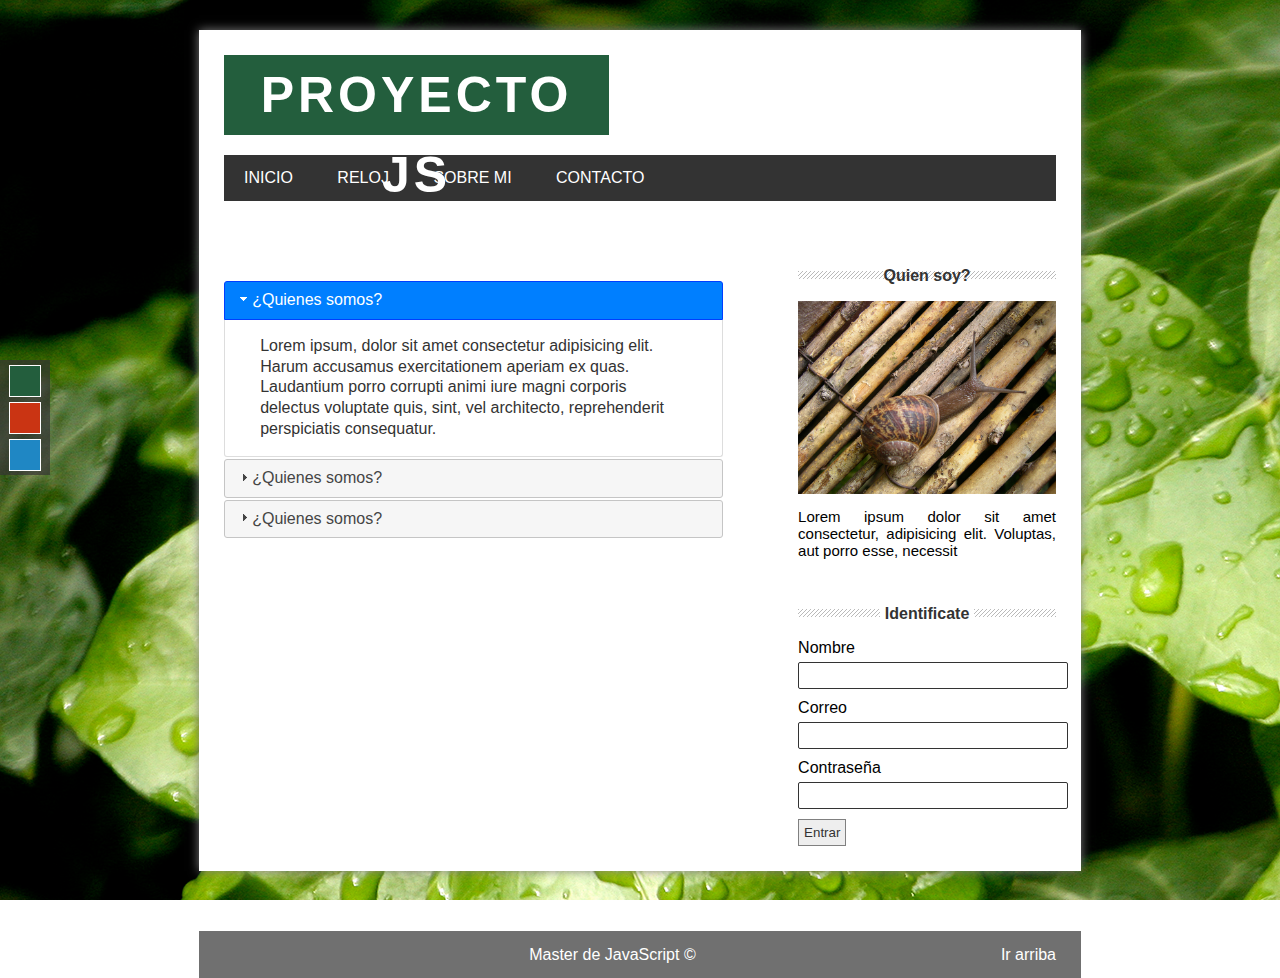
==== about.html @ 81c958e3 "Inicio del proyecto" ====
<!DOCTYPE html>
<html lang="es">
<head>
    <meta charset="UTF-8">
    <meta name="viewport" content="width=device-width, initial-scale=1.0">

    
    <link rel="stylesheet" href="css/styles.css">
    <link id="theme" rel="stylesheet" href="css/green.css">
    <script src="https://ajax.googleapis.com/ajax/libs/jquery/3.1.1/jquery.min.js"></script>
		<link rel="stylesheet" href="jquery-ui/jquery-ui.min.css" />
		<link rel="stylesheet" href="jquery-ui/jquery-ui.structure.min.css" />
		<link rel="stylesheet" href="jquery-ui/jquery-ui.theme.min.css" />
		<script type="text/javascript" src="jquery-ui/jquery-ui.min.js"></script>

  
  <script src="js/main.js"></script>
    <title>Document</title>
</head>
<body>
<div id="selector-theme">
<div id="to-green"></div>
<div id="to-red"></div>
<div id="to-blue"></div>
</div>

    <!--Cabecera-->


    <section id="global">
        <header>
            <div id="logo">
               <h1>Proyecto JS</h1>
            </div>
            <div class="clearfix"></div>
        <nav id="menu">
            <ul >
               <li><a href="index.html">Inicio</a></li>
               <li><a href="reloj.html">Reloj</a></li>
               <li><a href="about.html">Sobre mi</a></li>
               <li><a href="contact.html">Contacto</a></li>
            </ul>
        </nav>
        </header>
  
       
            <section id="content">
                <div id="box">
                   <div id="acordeon">
                    <h3>¿Quienes somos?</h3>
                    <div>
                        <p>Lorem ipsum, dolor sit amet consectetur adipisicing elit. Harum accusamus exercitationem aperiam ex quas. Laudantium porro corrupti animi iure magni corporis delectus voluptate quis, sint, vel architecto, reprehenderit perspiciatis consequatur.</p>
                    </div>
                    <h3>¿Quienes somos?</h3>
                    <div>
                        <p>Lorem ipsum, dolor sit amet consectetur adipisicing elit. Harum accusamus exercitationem aperiam ex quas. Laudantium porro corrupti animi iure magni corporis delectus voluptate quis, sint, vel architecto, reprehenderit perspiciatis consequatur.</p>
                    </div>
                    <h3>¿Quienes somos?</h3>
                    <div>
                        <p>Lorem ipsum, dolor sit amet consectetur adipisicing elit. Harum accusamus exercitationem aperiam ex quas. Laudantium porro corrupti animi iure magni corporis delectus voluptate quis, sint, vel architecto, reprehenderit perspiciatis consequatur.</p>
                    </div>
                   </div>
                </div>
                
                <aside id="sidebar">
                    <div id="about">
                       <span><h4>Quien soy?</h4></span>
                       <img src="img/caracol.jpg" alt="">
                       <p>Lorem ipsum dolor sit amet consectetur, adipisicing elit. Voluptas, aut porro esse, necessit</p>
                    </div>      
                    <div id="login">
						<h4><span>Identificate</span></h4>
						<form>
							<label for="name">
								Nombre
							</label>
							<input type="text" name="name" id="form_name"/>

							<label for="email">
								Correo
							</label>
							<input type="text" name="email" id="form_email"/>

							<label for="password">
								Contraseña
							</label>
							<input type="password" name="password" id="form_password" />

							<input type="submit" value="Entrar" />
						</form>
					</div>          
                </aside>
                <div class="clearfix"></div>
            </section>
            
      
       
    </section>


    <footer>
        Master de JavaScript ©<a href="" class="subir">Ir arriba</a>
    </footer>

    
</body>
</html>
---- css/styles.css ----
*{
    margin: 0px;
    padding: 0px;
    list-style: none;
}
.clearfix{
    float: none;
    clear: both;
}

#global{
    width: 65%;
    margin: 0px auto;
    margin-top: 30px;
    background: white;
    padding: 25px;
    box-shadow: 0px 0px 10px gray;
}
#logo{
    font-family: Verdana, Arial;
    font-size: 25px;
    letter-spacing: 4px;   
    color: white;
    text-align: center;
    width: 385px;
    height: 80px;
    float: left;
    margin-bottom: 20px;
    line-height: 80px;
    text-transform: uppercase;
}
#menu{
    font-family: Arial, Helvetica, sans-serif;
    background: #333;
    width: 100%;
    text-transform: uppercase;
    margin-bottom: 20px;

}
#menu ul{
    line-height: 46px;
    list-style: none;
}
#menu li{
    height: 46px;
    display: inline-block;
    transition: all 300ms;
    
}


#menu a{
    color: white;
    display: block;
    text-decoration: none;
    padding-left: 20px;
    padding-right: 20px;
}
.post{
    padding: 5px;
    text-align: justify;
}

#post{
    width: 60%;
    float: left;
    font-family: Arial, Helvetica, sans-serif;
    clear: both;
}
.post h2{
    font-size: 30px;
    color: #333;

}
.post .date{
    display: block;
    color: gray;
    margin-top: 10px;
}
.post p{
    margin-top: 10px;
    margin-bottom: 20px;
    line-height: 25px;
}
.button-more{
    font-size: 14px;
    text-align: center;
    display: block;
    padding: 15px;
    
    color: white;
    width: 60px;
    float: auto;
    text-decoration: none;
    margin-top: 10px;
    margin-bottom: 20px;

}

#sidebar{
    font-family: Arial, Helvetica, sans-serif;
    width: 31%;
    float: right;
}

#sidebar h4{
    margin-top: 50px;
    margin-bottom: 20px;
    text-align: center;
    line-height: 10px;
    color: #333;
    background: url(../img/lines.png) repeat-x;
}
#sidebar h4 span{
    background: white;
    padding: 5px;

}

#sidebar img{
    width: 100%;
}

#sidebar p{
    margin-top: 10px;
    font-size: 15px;
    text-align: justify;
}

form input[type="password"],
form input[type="text"],
form input[type="email"],
form input[type="number"],
select {
   padding: 5px;
   border-radius: 2px;
   border: 1px solid #333;
   width: 100%;
   margin-bottom: 10px;
   margin-top: 5px;

}

form input[type="submit"]{
    background: #eee;
    padding: 5px;
    border: 1px solid gray;
    color: #333;
    cursor: pointer;
}

footer{
    font-family: Arial, Helvetica, sans-serif;
    color: white;
    height: 47px;
    background: rgba(51, 51, 51, 0.70);
    margin: 0px auto;
    width: 65%;
    padding-left: 25px;
    padding-right: 25px;
    margin-top: 60px;
    line-height: 47px;
    text-align: center;
}

.bx-wrapper, .bx-viewport{
    height: 300px !important;
    
}
#selector-theme{
position: fixed;
top: 40%;
background: rgba(51, 51, 51, 0.7);
height: 115px;
width: 50px;
}

#to-green,
#to-red,
#to-blue{
    width: 30px;
    height: 30px;
    border: 1px solid white;
    display: block;
    margin: 0px auto;
    margin-top: 5px;
    margin-bottom: 5px;
    cursor: pointer;
}

#to-green{
    background: #235e3d;
}
#to-red{
    background: #ca3413;
}

#to-blue{
    
    background: #1f87c4;
}
.subir{
    color: white;
    text-decoration: none;
    display: block;
    float: right;
}
#box{
    width: 60%;
    float: left;
    margin-top: 40px;
}

#acordeon{
    margin-top: 20px;
}

#reloj{
    font-size: 40px;
    font-weight: bold;
    font-family: Arial, Helvetica, sans-serif;
    color: #333;
    border: 5px dashed #333;
    width: 45%;
    padding: 30px;
    margin: 0 auto;
}

#form_contact{
    width: 80%;
    margin-top: 15px;
    font-family: Arial, Helvetica, sans-serif;   
}

#form_contact label{
 width: 100%;
 display: block;
 margin-top: 5px;
}

.form-error{
    background: #ff0000d4;
    color: white;
    font-size: 14px;
    width: 100%;
  
    height: 100%;
    text-align: center;
}
---- css/green.css ----
body{
    background-image: url(../img/hojas.jpg);
    background-attachment:fixed ;
}
#logo{   
    background-color: #235e3d;
  }

#menu ul li:hover{
    background: #235e3d;
}

.button-more{
    background: #235e3d;
}
.button-more:hover{
    background: #0f291a;
}
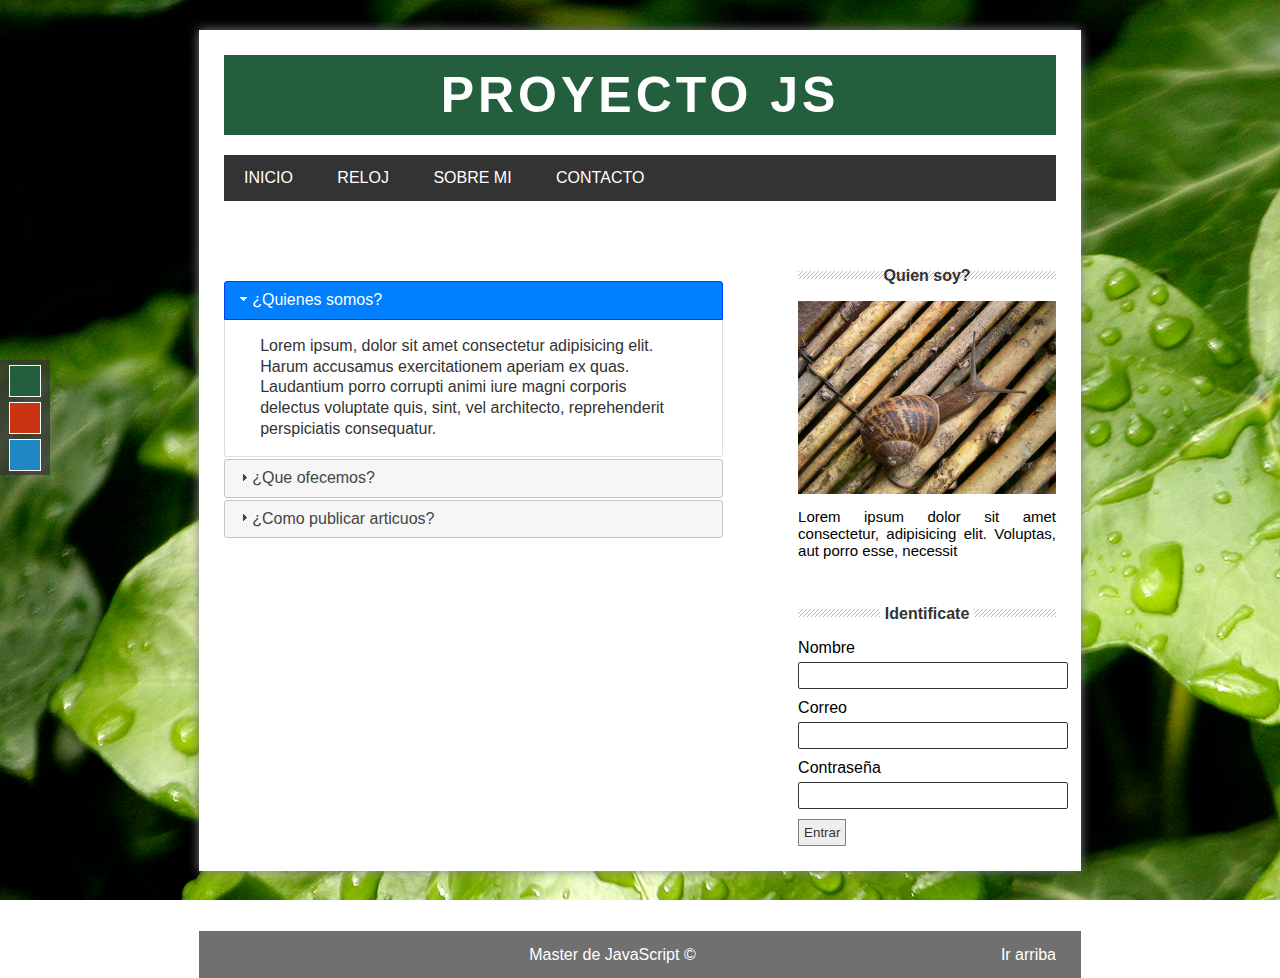
==== commit f0f88dc7: "Camio titulos en about , estilos diferentes para tiempo, cambio de titulos en articulos, cambios en " ====
--- a/about.html
+++ b/about.html
@@ -51,11 +51,11 @@
                     <div>
                         <p>Lorem ipsum, dolor sit amet consectetur adipisicing elit. Harum accusamus exercitationem aperiam ex quas. Laudantium porro corrupti animi iure magni corporis delectus voluptate quis, sint, vel architecto, reprehenderit perspiciatis consequatur.</p>
                     </div>
-                    <h3>¿Quienes somos?</h3>
+                    <h3>¿Que ofecemos?</h3>
                     <div>
                         <p>Lorem ipsum, dolor sit amet consectetur adipisicing elit. Harum accusamus exercitationem aperiam ex quas. Laudantium porro corrupti animi iure magni corporis delectus voluptate quis, sint, vel architecto, reprehenderit perspiciatis consequatur.</p>
                     </div>
-                    <h3>¿Quienes somos?</h3>
+                    <h3>¿Como publicar articuos?</h3>
                     <div>
                         <p>Lorem ipsum, dolor sit amet consectetur adipisicing elit. Harum accusamus exercitationem aperiam ex quas. Laudantium porro corrupti animi iure magni corporis delectus voluptate quis, sint, vel architecto, reprehenderit perspiciatis consequatur.</p>
                     </div>
--- a/css/styles.css
+++ b/css/styles.css
@@ -22,7 +22,7 @@
     letter-spacing: 4px;   
     color: white;
     text-align: center;
-    width: 385px;
+    width: 100%;
     height: 80px;
     float: left;
     margin-bottom: 20px;
@@ -246,4 +246,11 @@
   
     height: 100%;
     text-align: center;
+}
+#box h1 {
+font-size: 50px;
+font-family: Cambria, Cochin, Georgia, Times, 'Times New Roman', serif;
+}
+#box h4{
+    font-size: 25px;
 }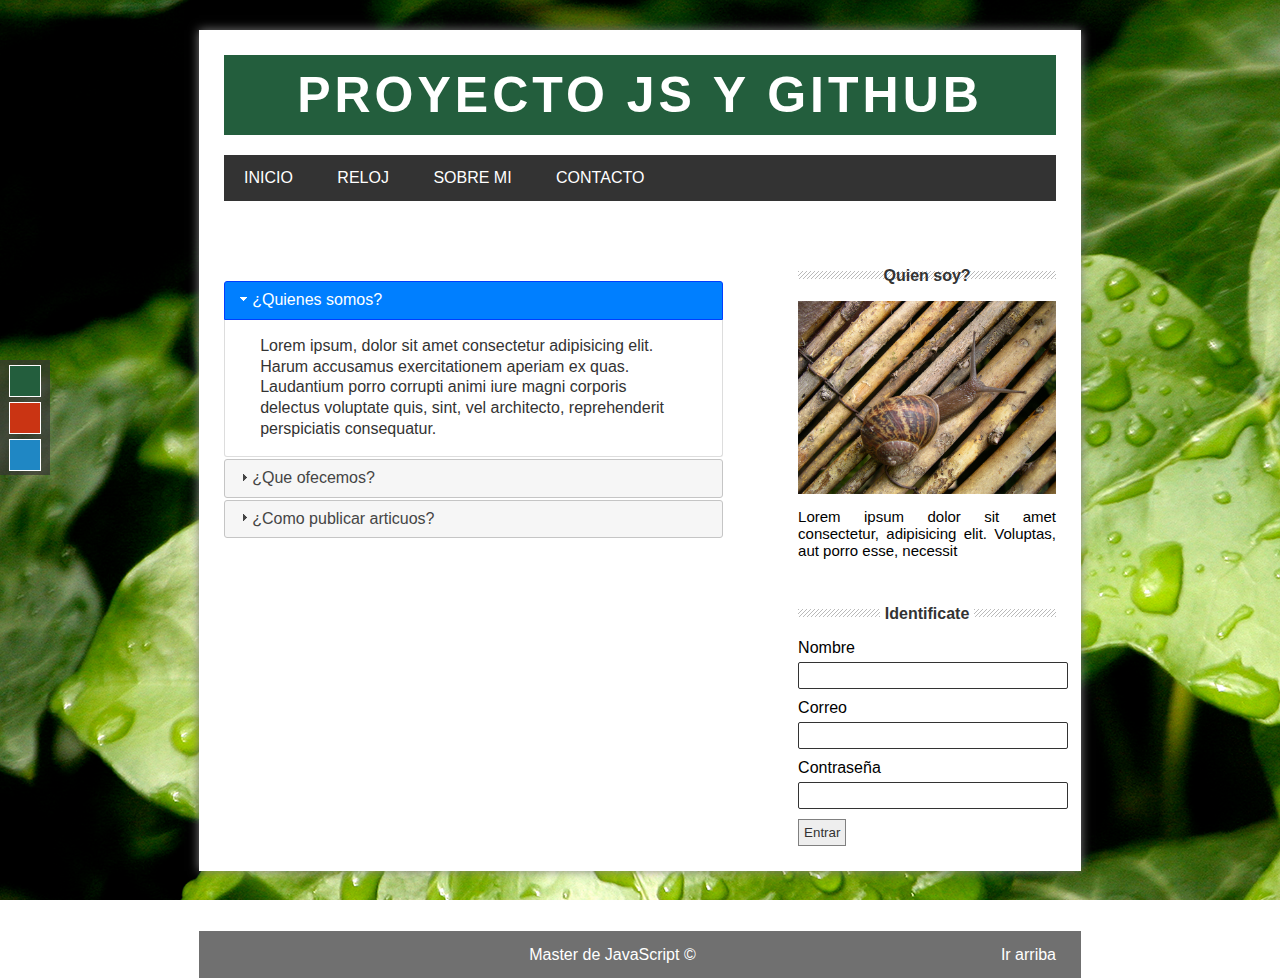
==== commit 86fa1d43: "cambio de titulo de pagina y el titulo principal en todos los html" ====
--- a/about.html
+++ b/about.html
@@ -15,7 +15,7 @@
 
   
   <script src="js/main.js"></script>
-    <title>Document</title>
+    <title>Proyecto JS y GitHub</title>
 </head>
 <body>
 <div id="selector-theme">
@@ -30,7 +30,7 @@
     <section id="global">
         <header>
             <div id="logo">
-               <h1>Proyecto JS</h1>
+               <h1>Proyecto JS y GitHub</h1>
             </div>
             <div class="clearfix"></div>
         <nav id="menu">
